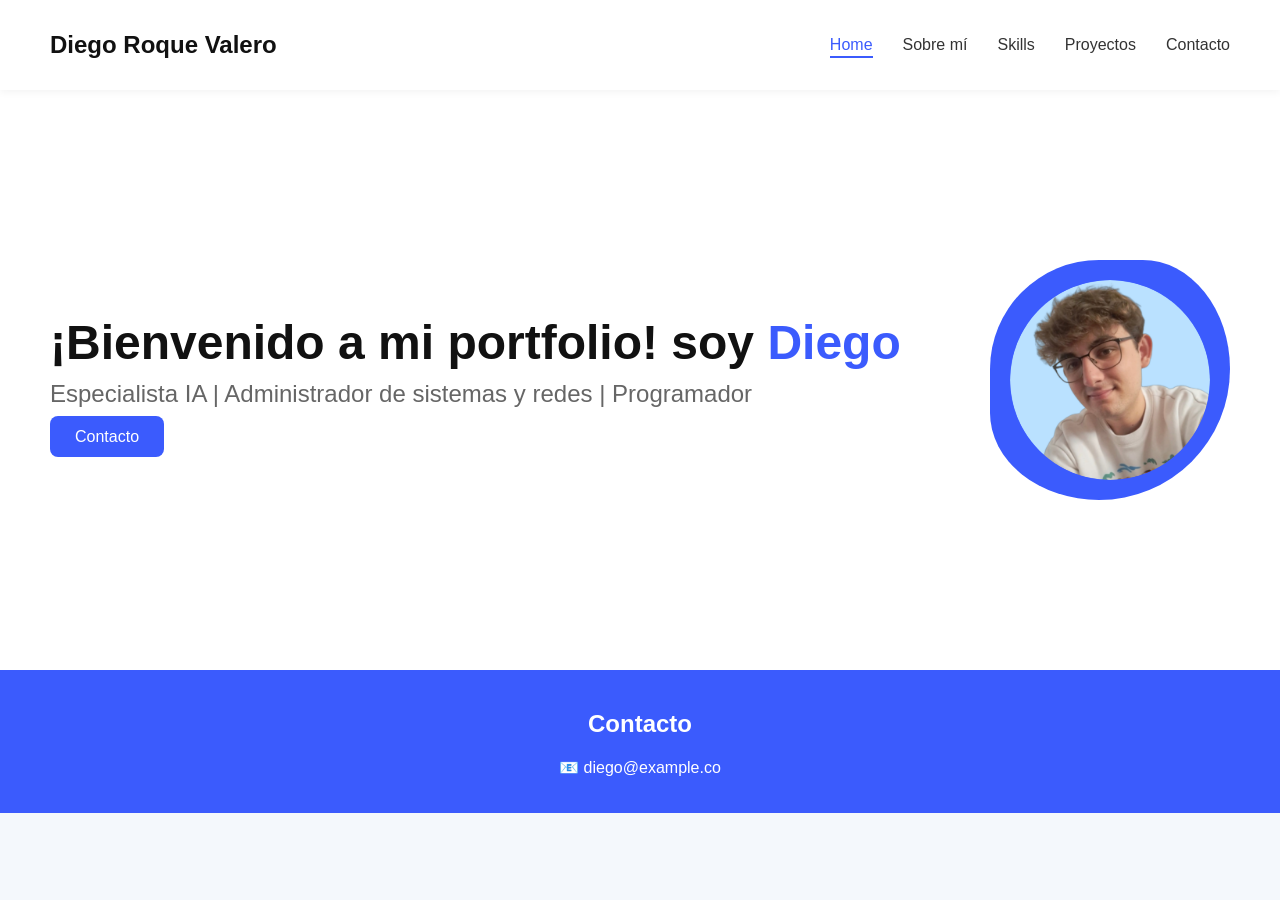
==== index.html @ 278bc60c "first commit" ====
<!DOCTYPE html>
<html lang="es">
<head>
  <meta charset="UTF-8" />
  <meta name="viewport" content="width=device-width, initial-scale=1.0" />
  <title>Portfolio de Diego</title>
  <link rel="stylesheet" href="style.css" />
</head>
<body>
  <nav class="navbar">
    <div class="logo">Diego Roque Valero</div>
    <ul class="nav-links">
      <li><a href="#home" class="active">Home</a></li>
      <li><a href="#about">Sobre mí</a></li>
      <li><a href="#skills">Skills</a></li>
      <li><a href="#projects">Proyectos</a></li>
      <li><a href="#contact">Contacto</a></li>
    </ul>
  </nav>

  <section class="hero" id="home">
    <div class="hero-text">
      <h1>¡Bienvenido a mi portfolio! soy <span class="highlight">Diego</span></h1>
      <h2>Especialista IA | Administrador de sistemas y redes | Programador</h2>
      <a href="#contact" class="btn">Contacto</a>
    </div>
    <div class="hero-img">
      <div class="img-shape">
        <img src="images/foto1.png" alt="Mi foto">
      </div>
    </div>
  </section>

  <script src="script.js"></script>
</body>
<footer class="footer" id="contact">
    <div class="footer-content">
      <h2>Contacto</h2>
      <p>📧 diego@example.co</p>
    </div>
  </footer>
  
  </body>
  </html>
---- style.css ----
/* General */
body {
  margin: 0;
  font-family: 'Segoe UI', sans-serif;
  background-color: #f4f8fc;
  color: #111;
}

/* Navbar */
.navbar {
  display: flex;
  justify-content: space-between;
  align-items: center;
  padding: 20px 50px;
  background-color: white;
  box-shadow: 0 2px 8px rgba(0,0,0,0.05);
  position: sticky;
  top: 0;
  z-index: 10;
}

.logo {
  font-size: 1.5rem;
  font-weight: bold;
}

.nav-links {
  list-style: none;
  display: flex;
  gap: 30px;
}

.nav-links a {
  text-decoration: none;
  color: #333;
  font-weight: 500;
  position: relative;
}

.nav-links a.active,
.nav-links a:hover {
  color: #3b5bfd;
}

.nav-links a.active::after,
.nav-links a:hover::after {
  content: "";
  position: absolute;
  bottom: -5px;
  left: 0;
  width: 100%;
  height: 2px;
  background: #3b5bfd;
}

/* Hero section */
.hero {
  display: flex;
  justify-content: space-between;
  align-items: center;
  padding: 170px 50px;
  background-color: #fff;
}

.hero-text h1 {
  font-size: 3rem;
  margin: 0;
}

.hero-text h2 {
  font-size: 1.5rem;
  margin: 10px 0 20px;
  font-weight: 400;
  color: #666;
}

.highlight {
  color: #3b5bfd;
}

.btn {
  background: #3b5bfd;
  color: white;
  padding: 12px 25px;
  text-decoration: none;
  border-radius: 8px;
  font-weight: 500;
  transition: background 0.3s;
}

.btn:hover {
  background: #2e48d7;
}

.hero-img {
  max-width: 400px;
}

.img-shape {
  background-color: #3b5bfd;
  border-radius: 50% 40% 60% 50% / 50% 50% 60% 40%;
  padding: 20px;
  display: flex;
  align-items: center;
  justify-content: center;
}

.img-shape img {
  width: 200px;
  border-radius: 50%;
}

.footer {
  background-color: #3b5bfd;
  color: white;
  padding: 20px;
  text-align: center;
}
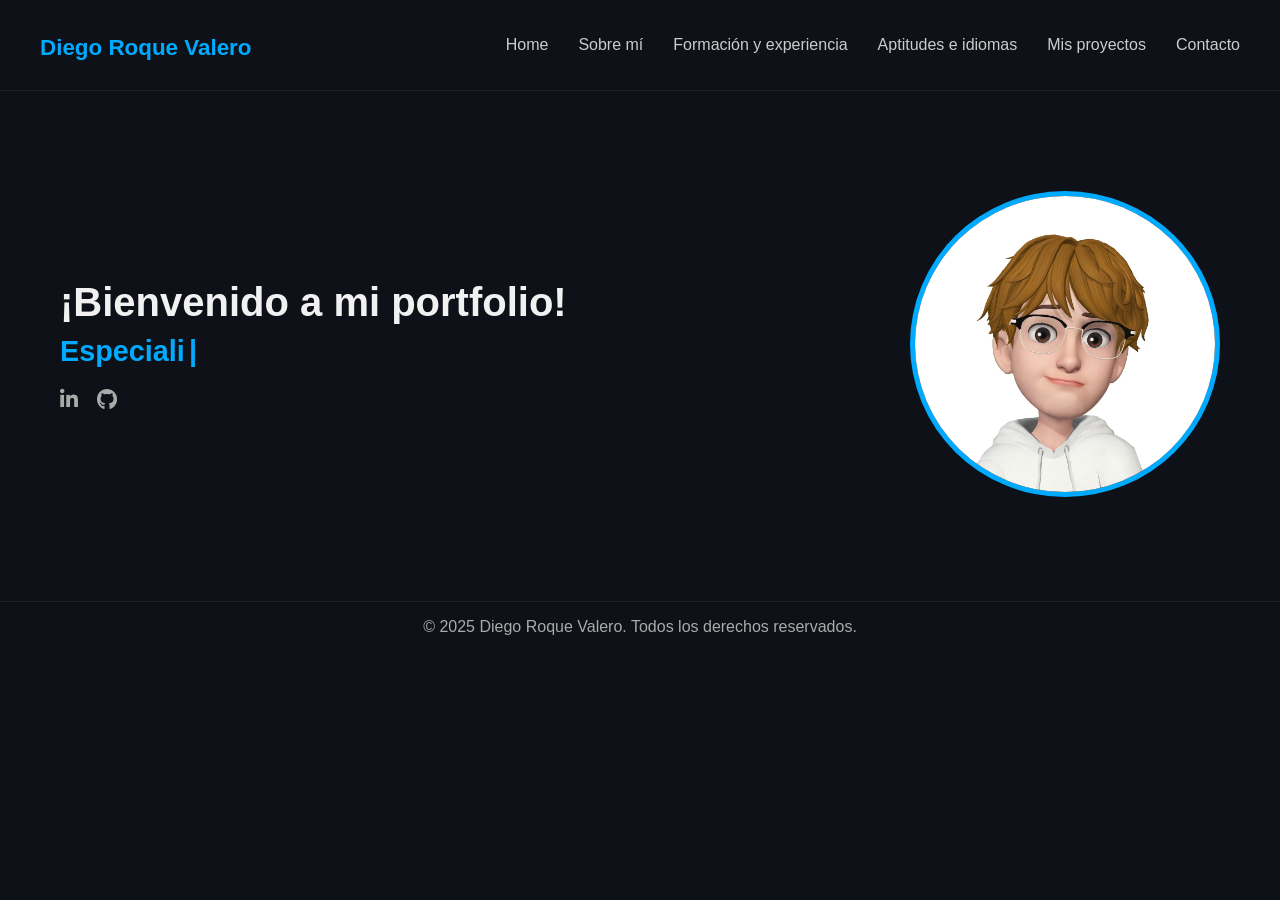
==== commit 56431c94: "update" ====
--- a/index.html
+++ b/index.html
@@ -1,45 +1,48 @@
 <!DOCTYPE html>
 <html lang="es">
 <head>
-  <meta charset="UTF-8" />
-  <meta name="viewport" content="width=device-width, initial-scale=1.0" />
-  <title>Portfolio de Diego</title>
-  <link rel="stylesheet" href="style.css" />
+  <meta charset="UTF-8">
+  <meta name="viewport" content="width=device-width, initial-scale=1.0">
+  <title>Diego | Home</title>
+  <link rel="icon" type="image/png" href="images/icon.png" />
+  <link rel="stylesheet" href="css/index.css">
+  <link rel="stylesheet" href="https://cdnjs.cloudflare.com/ajax/libs/font-awesome/6.5.0/css/all.min.css">
 </head>
 <body>
   <nav class="navbar">
     <div class="logo">Diego Roque Valero</div>
     <ul class="nav-links">
-      <li><a href="#home" class="active">Home</a></li>
-      <li><a href="#about">Sobre mí</a></li>
-      <li><a href="#skills">Skills</a></li>
-      <li><a href="#projects">Proyectos</a></li>
-      <li><a href="#contact">Contacto</a></li>
+      <li><a href="index.html">Home</a></li>
+      <li><a href="sobremi.html">Sobre mí</a></li>
+      <li><a href="formacion.html">Formación y experiencia</a></li>
+      <li><a href="aptitudes.html">Aptitudes e idiomas</a></li>
+      <li><a href="proyectos.html">Mis proyectos</a></li>
+      <li><a href="contacto.html">Contacto</a></li>
     </ul>
   </nav>
 
-  <section class="hero" id="home">
-    <div class="hero-text">
-      <h1>¡Bienvenido a mi portfolio! soy <span class="highlight">Diego</span></h1>
-      <h2>Especialista IA | Administrador de sistemas y redes | Programador</h2>
-      <a href="#contact" class="btn">Contacto</a>
+  <section class="hero">
+    <div class="hero-left">
+      <h1>¡Bienvenido a mi portfolio!</h1>
+      <h2>
+        <span class="typed-text"></span>
+      </h2>
+      
+
+      
+      <div class="social-icons">
+        <a href="https://www.linkedin.com/in/diego-roque-valero/"><i class="fab fa-linkedin-in"></i></a>
+        <a href="https://github.com/Dekiuv"><i class="fab fa-github"></i></a>
+      </div>
     </div>
-    <div class="hero-img">
-      <div class="img-shape">
-        <img src="images/foto1.png" alt="Mi foto">
-      </div>
+    <div class="hero-right">
+      <img src="images/foto.jpg" alt="Foto de Diego">
     </div>
   </section>
 
-  <script src="script.js"></script>
+  <script src="js/script.js"></script>
 </body>
-<footer class="footer" id="contact">
-    <div class="footer-content">
-      <h2>Contacto</h2>
-      <p>📧 diego@example.co</p>
-    </div>
-  </footer>
-  
-  </body>
-  </html>
-  
+<footer>
+  <p>&copy; 2025 Diego Roque Valero. Todos los derechos reservados.</p>
+</footer>
+</html>
--- a/css/index.css
+++ b/css/index.css
@@ -0,0 +1,103 @@
+body {
+  margin: 0;
+  font-family: 'Segoe UI', sans-serif;
+  background-color: #0e1117;
+  color: #f1f1f1;
+}
+/*Parte arriba*/
+.navbar {
+  display: flex;
+  justify-content: space-between;
+  padding: 20px 40px;
+  background-color: #0e1117;
+  border-bottom: 1px solid #222;
+}
+
+.logo {
+  font-size: 1.4rem;
+  font-weight: bold;
+  color: #00aaff;
+  padding-top: 15px;
+}
+
+.nav-links {
+  display: flex;
+  list-style: none;
+  gap: 30px;
+}
+
+.nav-links a {
+  color: #ccc;
+  text-decoration: none;
+  transition: color 0.3s;
+}
+
+.nav-links a:hover {
+  color: #00aaff;
+}
+/*Parte medio*/
+.hero {
+  display: flex;
+  justify-content: space-between;
+  align-items: center;
+  padding: 100px 60px;
+}
+
+.hero-left h1 {
+  font-size: 2.5rem;
+  margin: 0;
+}
+
+.hero-left h2 {
+  font-size: 1.8rem;
+  margin: 10px 0;
+  color: #00aaff;
+}
+
+.hero-left p {
+  max-width: 400px;
+  margin-bottom: 30px;
+  line-height: 1.6;
+  color: #aaa;
+}
+
+.hero-right img {
+  max-width: 300px;
+  border-radius: 50%;
+  border: 5px solid #00aaff;
+}
+
+.social-icons {
+  margin-top: 20px;
+}
+
+.social-icons a {
+  color: #aaa;
+  margin-right: 15px;
+  font-size: 1.3rem;
+  transition: color 0.3s;
+}
+
+.social-icons a:hover {
+  color: #00aaff;
+}
+
+.typed-text::after {
+  content: "|";
+  color: #00aaff;
+  animation: blink 0.7s steps(1) infinite;
+  margin-left: 4px;
+  margin-bottom: 10cm;
+}
+
+@keyframes blink {
+  50% { opacity: 0; }
+}
+
+/*Parte abajo*/
+footer {
+  background-color: #0e1117;
+  text-align: center;
+  color: #aaa;
+  border-top: 1px solid #222;
+}
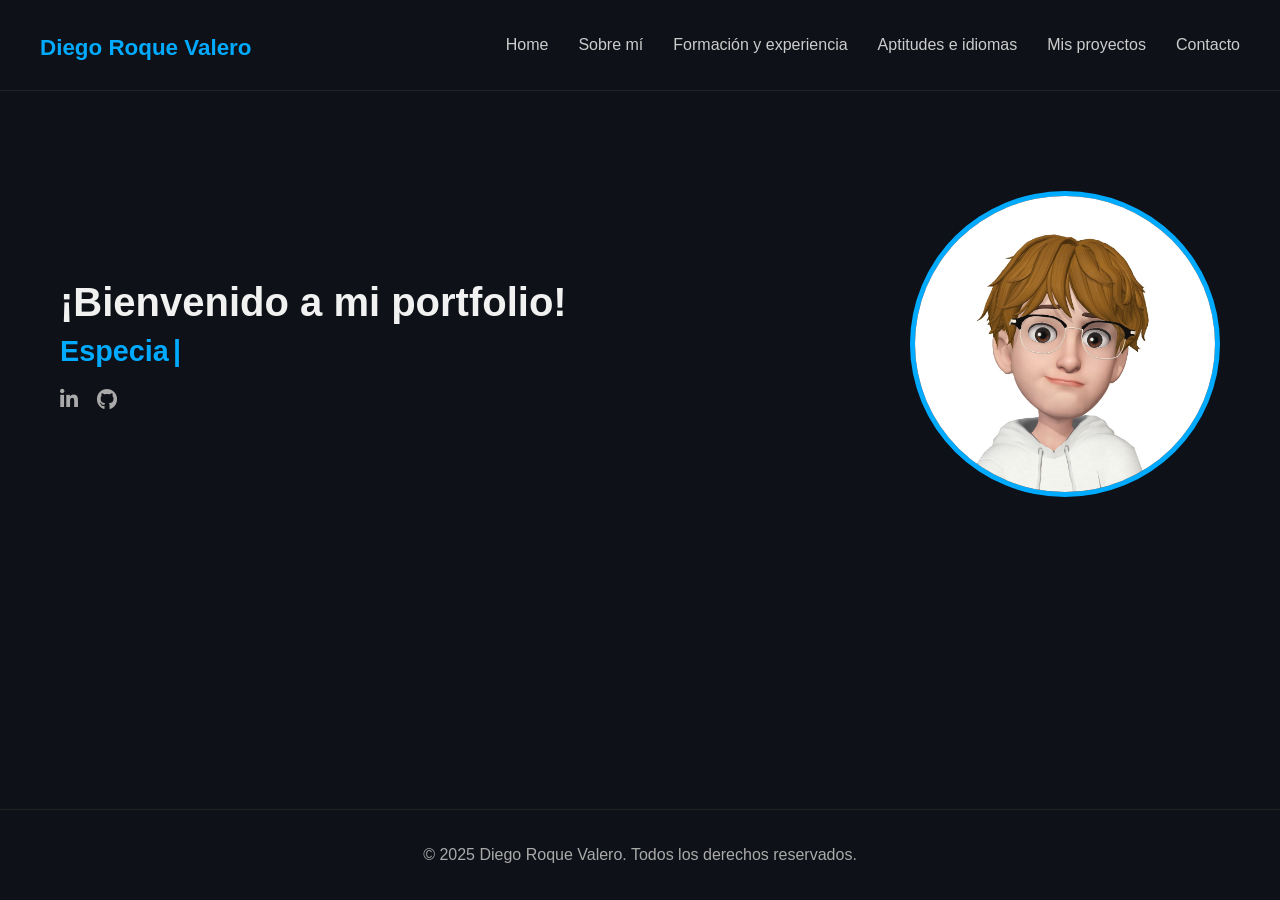
==== commit 87199857: "update" ====
--- a/index.html
+++ b/index.html
@@ -20,6 +20,7 @@
       <li><a href="contacto.html">Contacto</a></li>
     </ul>
   </nav>
+<div class="wrapper">
 
   <section class="hero">
     <div class="hero-left">
@@ -27,9 +28,6 @@
       <h2>
         <span class="typed-text"></span>
       </h2>
-      
-
-      
       <div class="social-icons">
         <a href="https://www.linkedin.com/in/diego-roque-valero/"><i class="fab fa-linkedin-in"></i></a>
         <a href="https://github.com/Dekiuv"><i class="fab fa-github"></i></a>
@@ -39,7 +37,8 @@
       <img src="images/foto.jpg" alt="Foto de Diego">
     </div>
   </section>
-
+</div>
+  
   <script src="js/script.js"></script>
 </body>
 <footer>
--- a/css/index.css
+++ b/css/index.css
@@ -1,5 +1,8 @@
-body {
+html, body {
+  height: 100%;
   margin: 0;
+  display: flex;
+  flex-direction: column;
   font-family: 'Segoe UI', sans-serif;
   background-color: #0e1117;
   color: #f1f1f1;
@@ -100,4 +103,9 @@
   text-align: center;
   color: #aaa;
   border-top: 1px solid #222;
+  padding: 20px;
+}
+.wrapper {
+  flex: 1;
+
 }
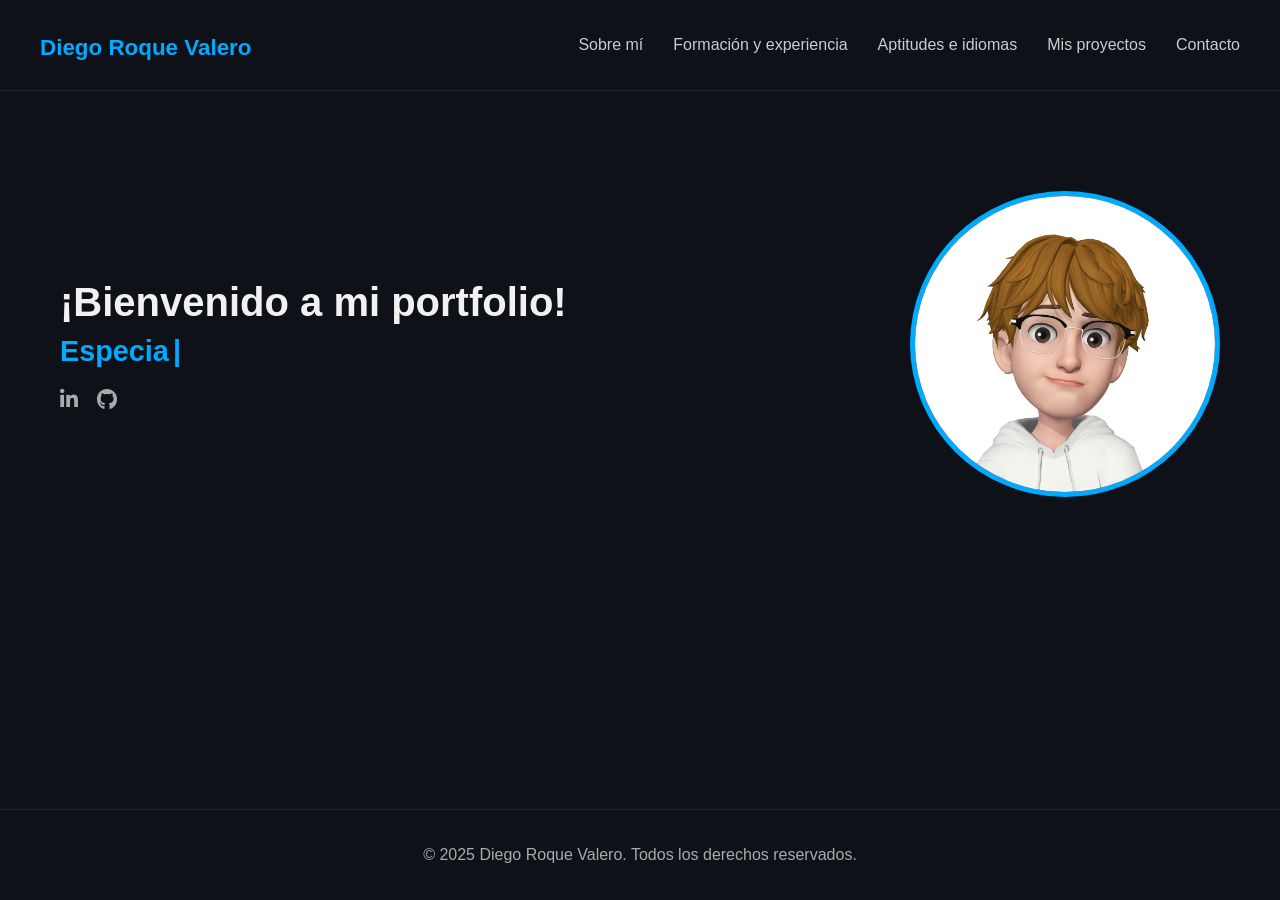
==== commit 825e9a4e: "update 30/5" ====
--- a/index.html
+++ b/index.html
@@ -10,9 +10,8 @@
 </head>
 <body>
   <nav class="navbar">
-    <div class="logo">Diego Roque Valero</div>
+    <a href="index.html" class="logo">Diego Roque Valero</a>
     <ul class="nav-links">
-      <li><a href="index.html">Home</a></li>
       <li><a href="sobremi.html">Sobre mí</a></li>
       <li><a href="formacion.html">Formación y experiencia</a></li>
       <li><a href="aptitudes.html">Aptitudes e idiomas</a></li>
--- a/css/index.css
+++ b/css/index.css
@@ -21,6 +21,7 @@
   font-weight: bold;
   color: #00aaff;
   padding-top: 15px;
+  text-decoration: none;
 }
 
 .nav-links {
